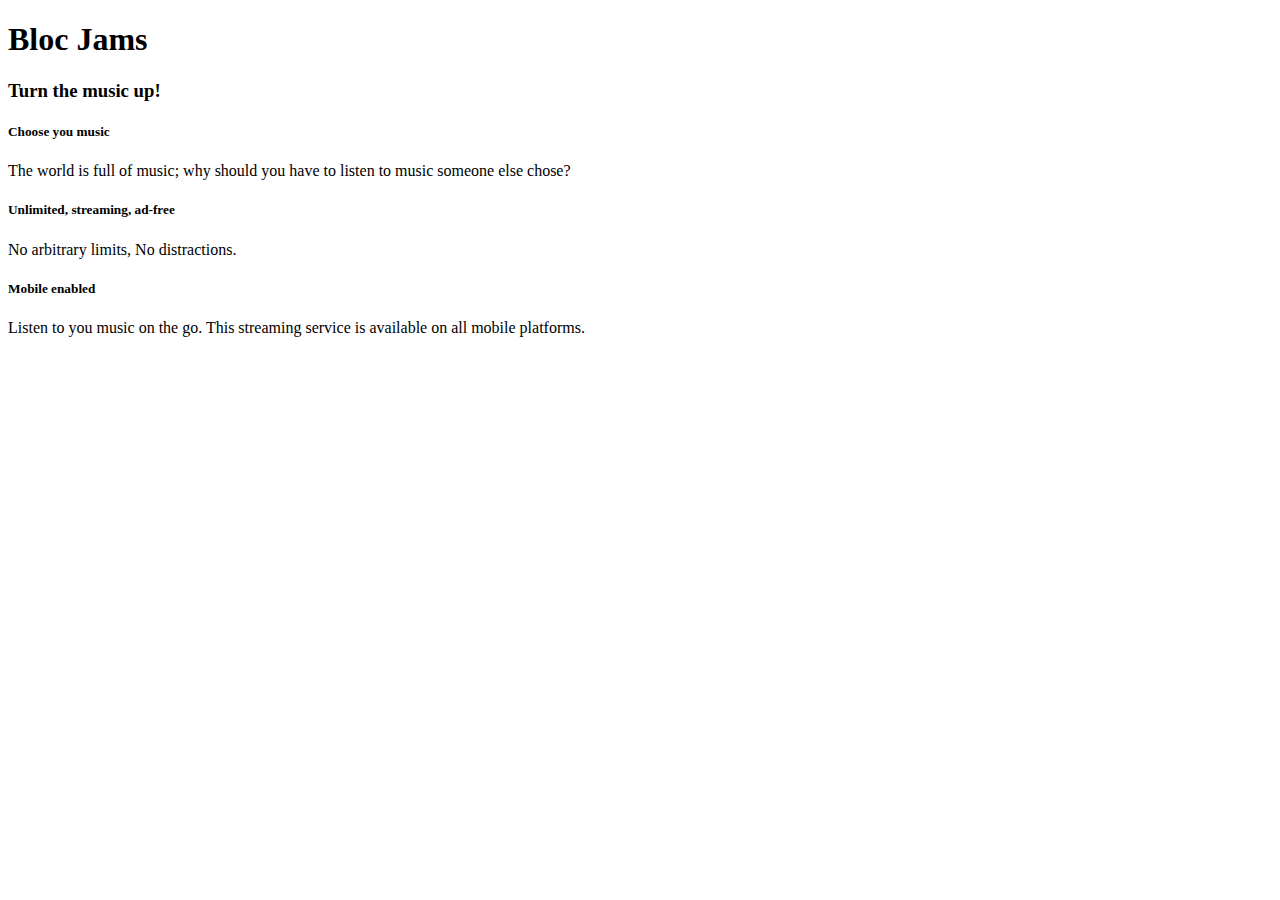
==== index.html @ b522fd10 "assignment completed" ====
<!DOCTYPE html>
<html>
  <head>
    <meta charset="utf-8">
    <title>Bloc Jams</title>
  </head>
  <body>
    <!-- navigation bar -->
    <nav>

    </nav>
    <!-- hero content -->
    <section>
      <h1>Bloc Jams</h1>
      <h3>Turn the music up!</h3>
    </section>
    <!-- selling point -->
    <section>
      <article>
        <h5>Choose you music</h5>
        <p>
          The world is full of music; why should you have to listen to music someone else chose?
        </p>
      </article>
      <article>
        <h5>Unlimited, streaming, ad-free</h5>
        <p>
          No arbitrary limits, No distractions.
        </p>
      </article>
      <article>
        <h5>Mobile enabled</h5>
        <p>
          Listen to you music on the go. This streaming service is available on all mobile platforms.
        </p>
      </article>
    </section>
  </body>
</html>
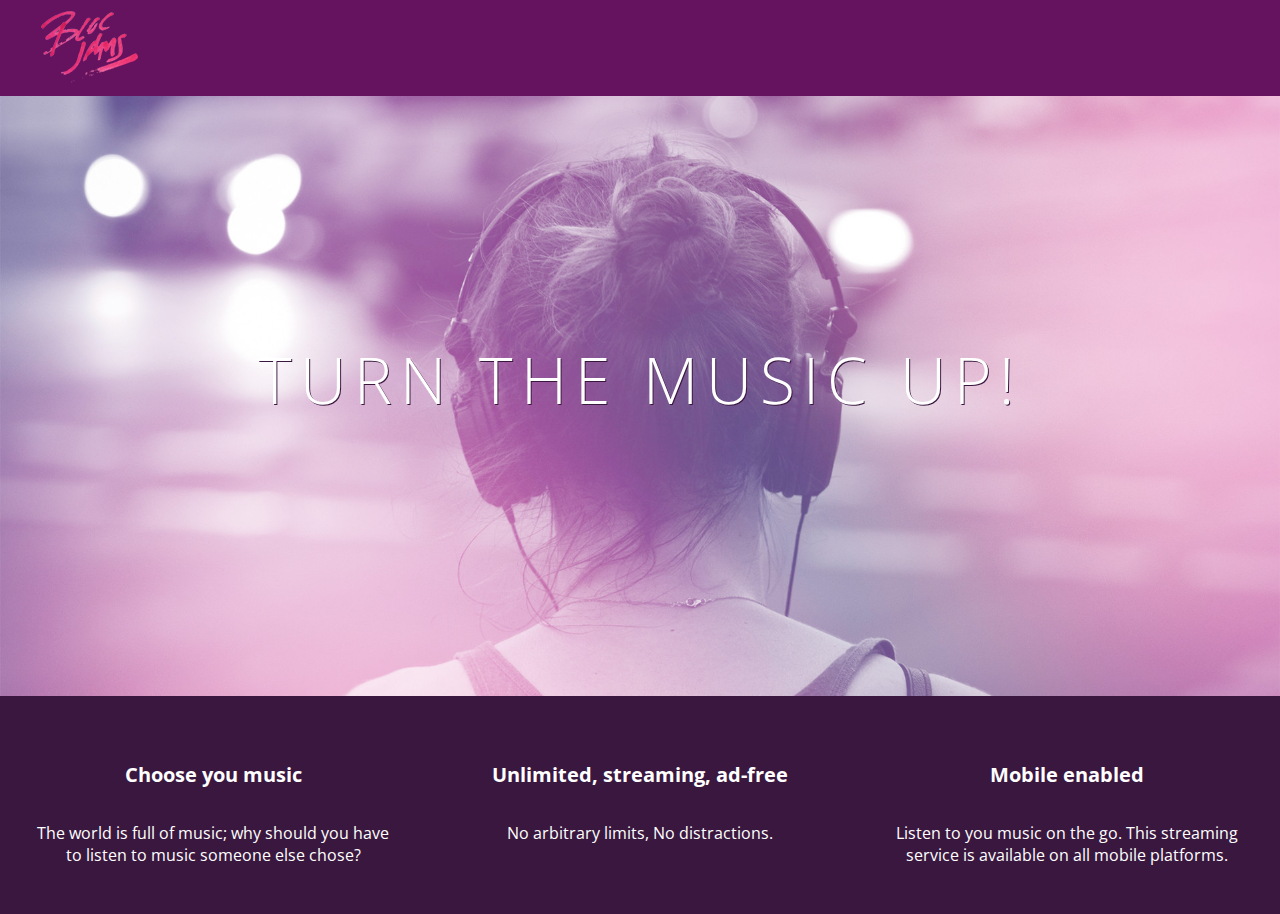
==== commit bbcf43d2: "checkpoint completed" ====
--- a/index.html
+++ b/index.html
@@ -3,37 +3,43 @@
   <head>
     <meta charset="utf-8">
     <title>Bloc Jams</title>
+    <link rel="stylesheet" type="text/css" href="http://fonts.googleapis.com/css?family=Open+Sans:400,800,600,700,300">
+    <link rel="stylesheet" type="text/css" href="http://code.ionicframework.com/ionicons/2.0.1/css/ionicons.min.css">
+    <link rel="stylesheet" type="text/css" href="styles/normalize.css">
+    <link rel="stylesheet" type="text/css" href="styles/main.css">
   </head>
-  <body>
+  <body class="landing">
     <!-- navigation bar -->
-    <nav>
-
+    <nav class="navbar">
+      <img src="assets/images/bloc_jams_logo.png" alt="bloc jams logo" class="logo" />
     </nav>
     <!-- hero content -->
-    <section>
-      <h1>Bloc Jams</h1>
-      <h3>Turn the music up!</h3>
+    <section class="hero-content">
+      <h1 class="hero-title">Turn the music up!</h1>
     </section>
     <!-- selling point -->
-    <section>
-      <article>
-        <h5>Choose you music</h5>
-        <p>
+    <section class="selling-point">
+      <div class="point">
+        <span class="ion-music-note"></span>
+        <h5 class="point-title">Choose you music</h5>
+        <p class="point-description">
           The world is full of music; why should you have to listen to music someone else chose?
         </p>
-      </article>
-      <article>
-        <h5>Unlimited, streaming, ad-free</h5>
-        <p>
+      </div>
+      <div class="point">
+        <span class="ion-radio-waves"></span>
+        <h5 class="point-title">Unlimited, streaming, ad-free</h5>
+        <p class="point-description">
           No arbitrary limits, No distractions.
         </p>
-      </article>
-      <article>
-        <h5>Mobile enabled</h5>
-        <p>
+      </div>
+      <div class="point">
+        <span class="ion-iphone"></span>
+        <h5 class="point-title">Mobile enabled</h5>
+        <p class="point-description">
           Listen to you music on the go. This streaming service is available on all mobile platforms.
         </p>
-      </article>
+      </div>
     </section>
   </body>
 </html>
--- a/styles/main.css
+++ b/styles/main.css
@@ -0,0 +1,77 @@
+html {
+  height: 100%; /* makes sure our HTML take up 100% of the browser window*/
+  font-size: 100%;
+}
+
+body {
+  font-family: 'Open Sans'; /* sets our font to the "Open Sans" typeface */
+  color: white;             /* sets the text color to white */
+  min-height: 100%          /* says the height of the body must be, at minimum, 100% of the window */
+}
+
+body.landing {
+  background-color: rgb(58, 23, 63); /* sets the background color to an RGB value (see below) */
+}
+
+.navbar {
+  padding: 0.5rem;
+  background-color: rgb(101, 18, 95);
+}
+
+.navbar .logo {
+  position: relative;
+  left: 2rem;
+}
+
+.hero-content {
+  position: relative;
+  min-height: 600px; /* hero content element must be _at least_ 600 pixels */
+  background-image: url(../assets/images/bloc_jams_bg.jpg);
+  background-repeat: no-repeat;
+  background-position: center center;
+  background-size: cover;
+}
+
+.hero-content .hero-title {
+  position: absolute;
+  top: 40%;
+  -webkit-transform: translateY(-50%);
+  -moz-transform: translateY(-50%);
+  -ms-transform: translateY(-50%);
+  transform: translateY(-50%);
+  width: 100%;                   /* makes sure the title inhabits the full width of its container */
+  text-align: center;            /* aligns text in the horizontal center of the element */
+  font-size: 4rem;               /* specifies the size of the font in root em units */
+  font-weight: 300;              /* makes the font thinner or lighter weight */
+  text-transform: uppercase;     /* transforms the text to be all uppercase lettering */
+  letter-spacing: 0.5rem;        /* puts 0.5 root ems worth of space between each letter */
+  text-shadow: 1px 1px 0px rgb(58,23,63);  /* creates a shadow underneath the text for readability over the image */
+}
+
+.selling-points {
+  position: relative;
+  display: table;
+  width: 100%;
+  -webkit-box-sizing: border-box;
+  -moz-box-sizing: border-box;
+  box-sizing: border-box;
+}
+
+.point {
+  display: table-cell;
+  position: relative;
+  width: 33.3%;
+  padding: 2rem;
+  text-align: center;
+}
+
+.point .point-title {
+  font-size: 1.25rem;
+}
+
+.ion-music-note,
+.ion-radio-waves,
+.ion-iphone {
+  color: rgb(233, 50, 117);
+  font-size: 5rem;
+}
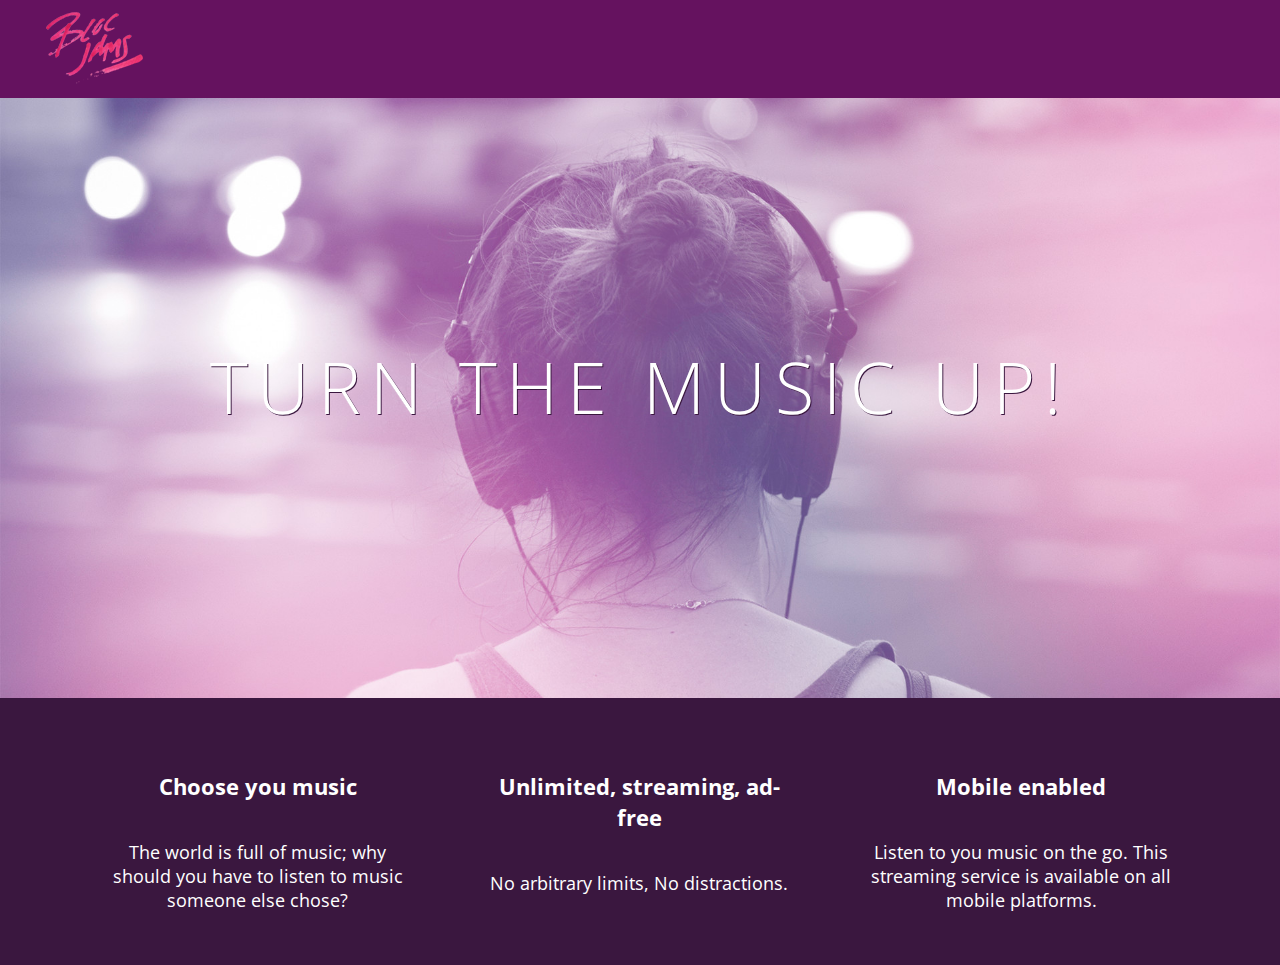
==== commit 9e7e7d25: "checkpoint 8 completed" ====
--- a/index.html
+++ b/index.html
@@ -1,12 +1,13 @@
 <!DOCTYPE html>
 <html>
   <head>
-    <meta charset="utf-8">
+    <meta name="viewport" content="width=device-width, initial-scale=1" charset="utf-8">
     <title>Bloc Jams</title>
     <link rel="stylesheet" type="text/css" href="http://fonts.googleapis.com/css?family=Open+Sans:400,800,600,700,300">
     <link rel="stylesheet" type="text/css" href="http://code.ionicframework.com/ionicons/2.0.1/css/ionicons.min.css">
     <link rel="stylesheet" type="text/css" href="styles/normalize.css">
     <link rel="stylesheet" type="text/css" href="styles/main.css">
+    <link rel="stylesheet" type="text/css" href="styles/landing.css">
   </head>
   <body class="landing">
     <!-- navigation bar -->
@@ -18,22 +19,22 @@
       <h1 class="hero-title">Turn the music up!</h1>
     </section>
     <!-- selling point -->
-    <section class="selling-point">
-      <div class="point">
+    <section class="selling-points container">
+      <div class="point column third">
         <span class="ion-music-note"></span>
         <h5 class="point-title">Choose you music</h5>
         <p class="point-description">
           The world is full of music; why should you have to listen to music someone else chose?
         </p>
       </div>
-      <div class="point">
+      <div class="point column third">
         <span class="ion-radio-waves"></span>
         <h5 class="point-title">Unlimited, streaming, ad-free</h5>
         <p class="point-description">
           No arbitrary limits, No distractions.
         </p>
       </div>
-      <div class="point">
+      <div class="point column third">
         <span class="ion-iphone"></span>
         <h5 class="point-title">Mobile enabled</h5>
         <p class="point-description">
--- a/styles/main.css
+++ b/styles/main.css
@@ -1,3 +1,9 @@
+*, *::before, *::after {
+  -moz-boxing-sizing: border-box;
+  -webkit-box-sizing: border-box;
+  box-sizing: border-box;
+}
+
 html {
   height: 100%; /* makes sure our HTML take up 100% of the browser window*/
   font-size: 100%;
@@ -9,9 +15,6 @@
   min-height: 100%          /* says the height of the body must be, at minimum, 100% of the window */
 }
 
-body.landing {
-  background-color: rgb(58, 23, 63); /* sets the background color to an RGB value (see below) */
-}
 
 .navbar {
   padding: 0.5rem;
@@ -23,55 +26,30 @@
   left: 2rem;
 }
 
-.hero-content {
-  position: relative;
-  min-height: 600px; /* hero content element must be _at least_ 600 pixels */
-  background-image: url(../assets/images/bloc_jams_bg.jpg);
-  background-repeat: no-repeat;
-  background-position: center center;
-  background-size: cover;
+.container {
+  margin: 0 auto;
+  max-width: 64rem;
 }
 
-.hero-content .hero-title {
-  position: absolute;
-  top: 40%;
-  -webkit-transform: translateY(-50%);
-  -moz-transform: translateY(-50%);
-  -ms-transform: translateY(-50%);
-  transform: translateY(-50%);
-  width: 100%;                   /* makes sure the title inhabits the full width of its container */
-  text-align: center;            /* aligns text in the horizontal center of the element */
-  font-size: 4rem;               /* specifies the size of the font in root em units */
-  font-weight: 300;              /* makes the font thinner or lighter weight */
-  text-transform: uppercase;     /* transforms the text to be all uppercase lettering */
-  letter-spacing: 0.5rem;        /* puts 0.5 root ems worth of space between each letter */
-  text-shadow: 1px 1px 0px rgb(58,23,63);  /* creates a shadow underneath the text for readability over the image */
+/* Medium and small screens (640px) */
+@media (min-width: 640px) {
+  html { font-size: 112%; }
+
+  .column {
+    float: left;
+    padding-left: 1rem;
+    padding-right: 1rem;
+  }
+  
+  .column.full { width: 100%; }
+  .column.two-thirds { width: 66.7%; }
+  .column.half { width: 50%; }
+  .column.third { width: 33.3%; }
+  .column.fourth { width: 25%; }
+  .column.flow-opposite { float: right; }
 }
 
-.selling-points {
-  position: relative;
-  display: table;
-  width: 100%;
-  -webkit-box-sizing: border-box;
-  -moz-box-sizing: border-box;
-  box-sizing: border-box;
+/* Large screens (1024px) */
+@media (min-width: 1024px) {
+  html { font-sizer: 120%; }
 }
-
-.point {
-  display: table-cell;
-  position: relative;
-  width: 33.3%;
-  padding: 2rem;
-  text-align: center;
-}
-
-.point .point-title {
-  font-size: 1.25rem;
-}
-
-.ion-music-note,
-.ion-radio-waves,
-.ion-iphone {
-  color: rgb(233, 50, 117);
-  font-size: 5rem;
-}
--- a/styles/landing.css
+++ b/styles/landing.css
@@ -0,0 +1,49 @@
+body.landing {
+  background-color: rgb(58, 23, 63); /* sets the background color to an RGB value (see below) */
+}
+
+.hero-content {
+  position: relative;
+  min-height: 600px; /* hero content element must be _at least_ 600 pixels */
+  background-image: url(../assets/images/bloc_jams_bg.jpg);
+  background-repeat: no-repeat;
+  background-position: center center;
+  background-size: cover;
+}
+
+.hero-content .hero-title {
+  position: absolute;
+  top: 40%;
+  -webkit-transform: translateY(-50%);
+  -moz-transform: translateY(-50%);
+  -ms-transform: translateY(-50%);
+  transform: translateY(-50%);
+  width: 100%;                   /* makes sure the title inhabits the full width of its container */
+  text-align: center;            /* aligns text in the horizontal center of the element */
+  font-size: 4rem;               /* specifies the size of the font in root em units */
+  font-weight: 300;              /* makes the font thinner or lighter weight */
+  text-transform: uppercase;     /* transforms the text to be all uppercase lettering */
+  letter-spacing: 0.5rem;        /* puts 0.5 root ems worth of space between each letter */
+  text-shadow: 1px 1px 0px rgb(58,23,63);  /* creates a shadow underneath the text for readability over the image */
+}
+
+.selling-points {
+  position: relative;
+}
+
+.point {
+  position: relative;
+  padding: 2rem;
+  text-align: center;
+}
+
+.point .point-title {
+  font-size: 1.25rem;
+}
+
+.ion-music-note,
+.ion-radio-waves,
+.ion-iphone {
+  color: rgb(233, 50, 117);
+  font-size: 5rem;
+}
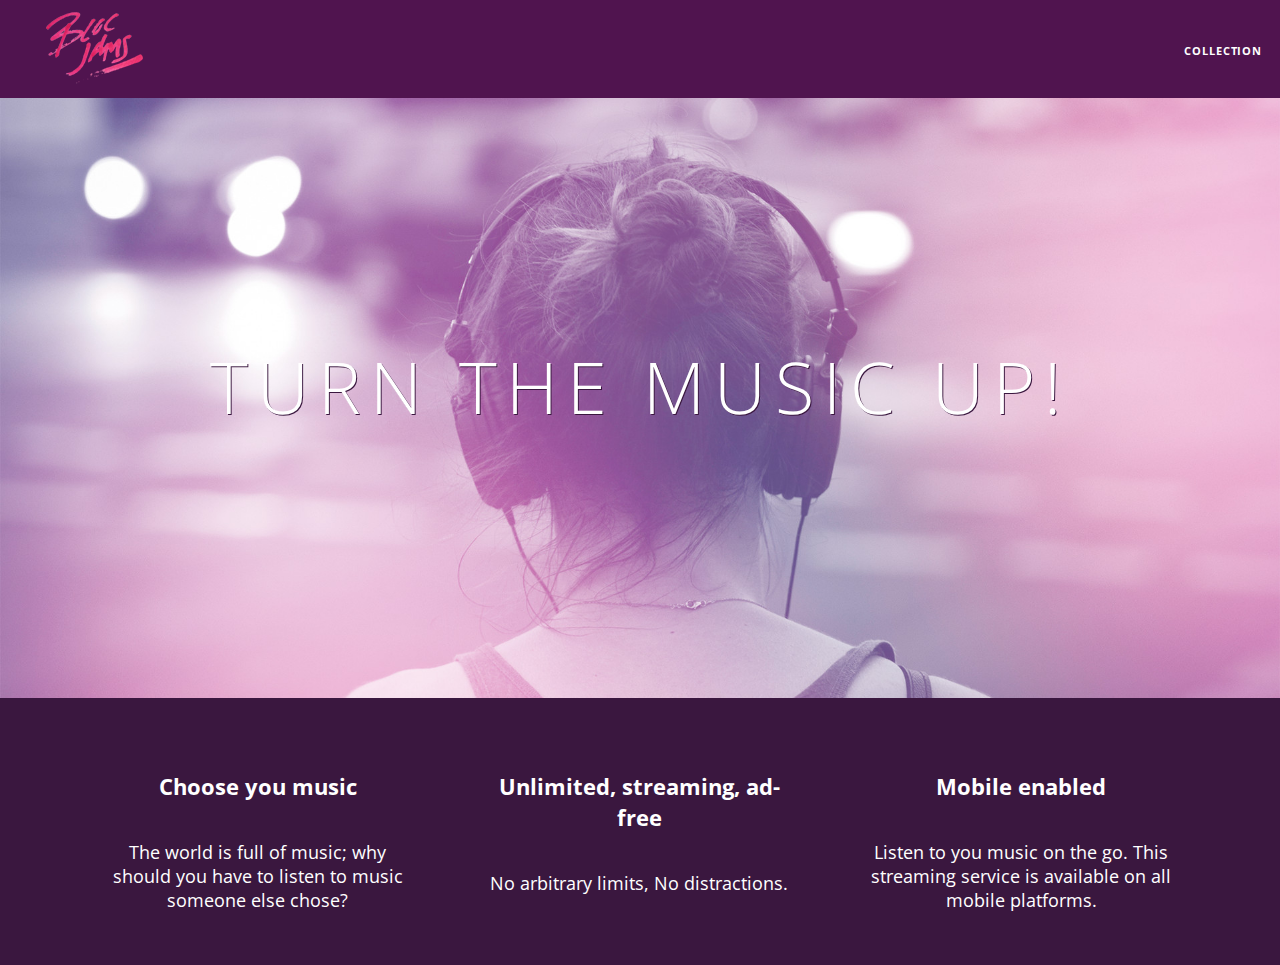
==== commit f9682857: "checkpoint 9 completed" ====
--- a/index.html
+++ b/index.html
@@ -12,14 +12,19 @@
   <body class="landing">
     <!-- navigation bar -->
     <nav class="navbar">
-      <img src="assets/images/bloc_jams_logo.png" alt="bloc jams logo" class="logo" />
+      <a href="index.html" class="logo">
+        <img src="assets/images/bloc_jams_logo.png" alt="bloc jams logo" />
+      </a>
+      <div class="links-container">
+        <a href="collection.html" class="navbar-link">collection</a>
+      </div>
     </nav>
     <!-- hero content -->
     <section class="hero-content">
       <h1 class="hero-title">Turn the music up!</h1>
     </section>
     <!-- selling point -->
-    <section class="selling-points container">
+    <section class="selling-points container clearfix">
       <div class="point column third">
         <span class="ion-music-note"></span>
         <h5 class="point-title">Choose you music</h5>
--- a/styles/main.css
+++ b/styles/main.css
@@ -17,13 +17,46 @@
 
 
 .navbar {
+  position: relative;
   padding: 0.5rem;
-  background-color: rgb(101, 18, 95);
+  background-color: rgba(101, 18, 95, 0.5);
+  z-index: 1;
 }
 
 .navbar .logo {
   position: relative;
   left: 2rem;
+  cursor: pointer; /* produces the finger-pointer icon when you hover over the logo */
+}
+
+.navbar .links-container {
+  display: table;
+  position: absolute;
+  top: 0;
+  right: 0;
+  height: 100px;
+  color: white;
+  text-decoration: none;
+}
+
+.links-container .navbar-link {
+  display: table-cell;
+  position: relative;
+  height: 100%;
+  padding-left: 1rem;
+  padding-right: 1rem;
+  vertical-align: middle;
+  color: white;
+  font-size: 0.625rem;
+  letter-spacing: 0.05rem;
+  font-weight: 700;
+  text-transform: uppercase;
+  text-decoration: none;
+  cursor: pointer;
+}
+
+.links-container .navbar-link:hover {
+  color: rgb(233, 50, 117);
 }
 
 .container {
@@ -40,7 +73,7 @@
     padding-left: 1rem;
     padding-right: 1rem;
   }
-  
+
   .column.full { width: 100%; }
   .column.two-thirds { width: 66.7%; }
   .column.half { width: 50%; }
@@ -53,3 +86,13 @@
 @media (min-width: 1024px) {
   html { font-sizer: 120%; }
 }
+
+.clearfix::before,
+.clearfix::after{
+  content: " ";
+  display: table;
+}
+
+.clearfix::after{
+  clear: both;
+}
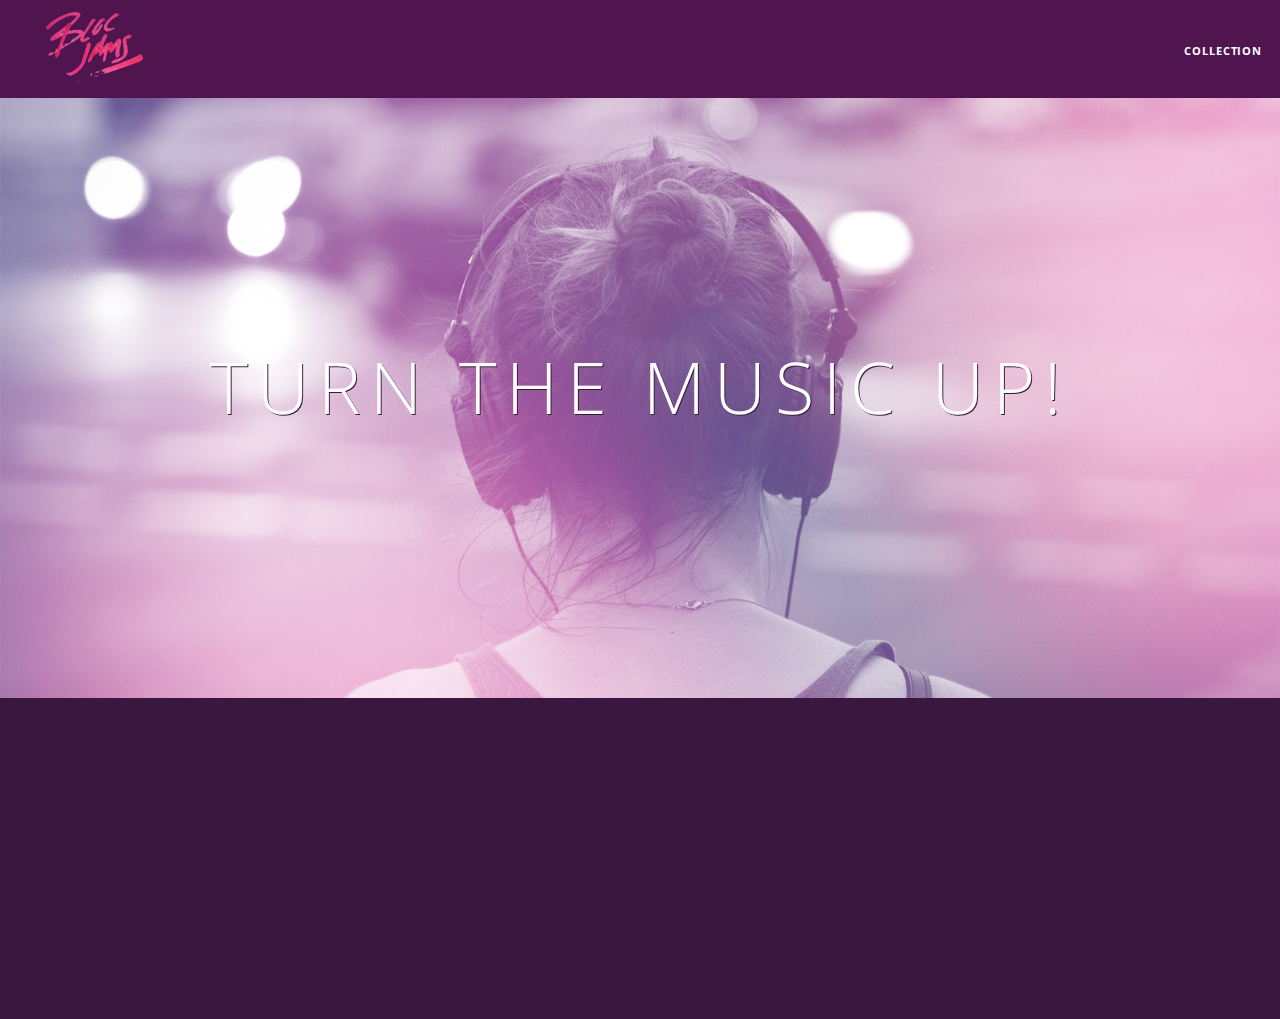
==== commit d18970b4: "checkpoint 20 completed" ====
--- a/index.html
+++ b/index.html
@@ -47,5 +47,6 @@
         </p>
       </div>
     </section>
+    <script src="scripts/landing.js"></script>
   </body>
 </html>
--- a/styles/main.css
+++ b/styles/main.css
@@ -64,6 +64,10 @@
   max-width: 64rem;
 }
 
+.container .narrow {
+  max-width: 56rem;
+}
+
 /* Medium and small screens (640px) */
 @media (min-width: 640px) {
   html { font-size: 112%; }
--- a/styles/landing.css
+++ b/styles/landing.css
@@ -35,6 +35,16 @@
   position: relative;
   padding: 2rem;
   text-align: center;
+  opacity: 0;
+  -webkit-transform: scaleX(0.9) translateY(3rem);
+  -moz-transform: scaleX(0.9) translateY(3rem);
+  transform: scaleX(0.9) translateY(3rem);
+  -webkit-transition: all 0.25s ease-in-out;
+  -moz-transition: all 0.25s ease-in-out;
+  transition: all 0.25s ease-in-out;
+  -webkit-transition-delay: 0.2s;
+  -moz-transition-delay: 0.2s;
+  transition-delay: 0.2s;
 }
 
 .point .point-title {
